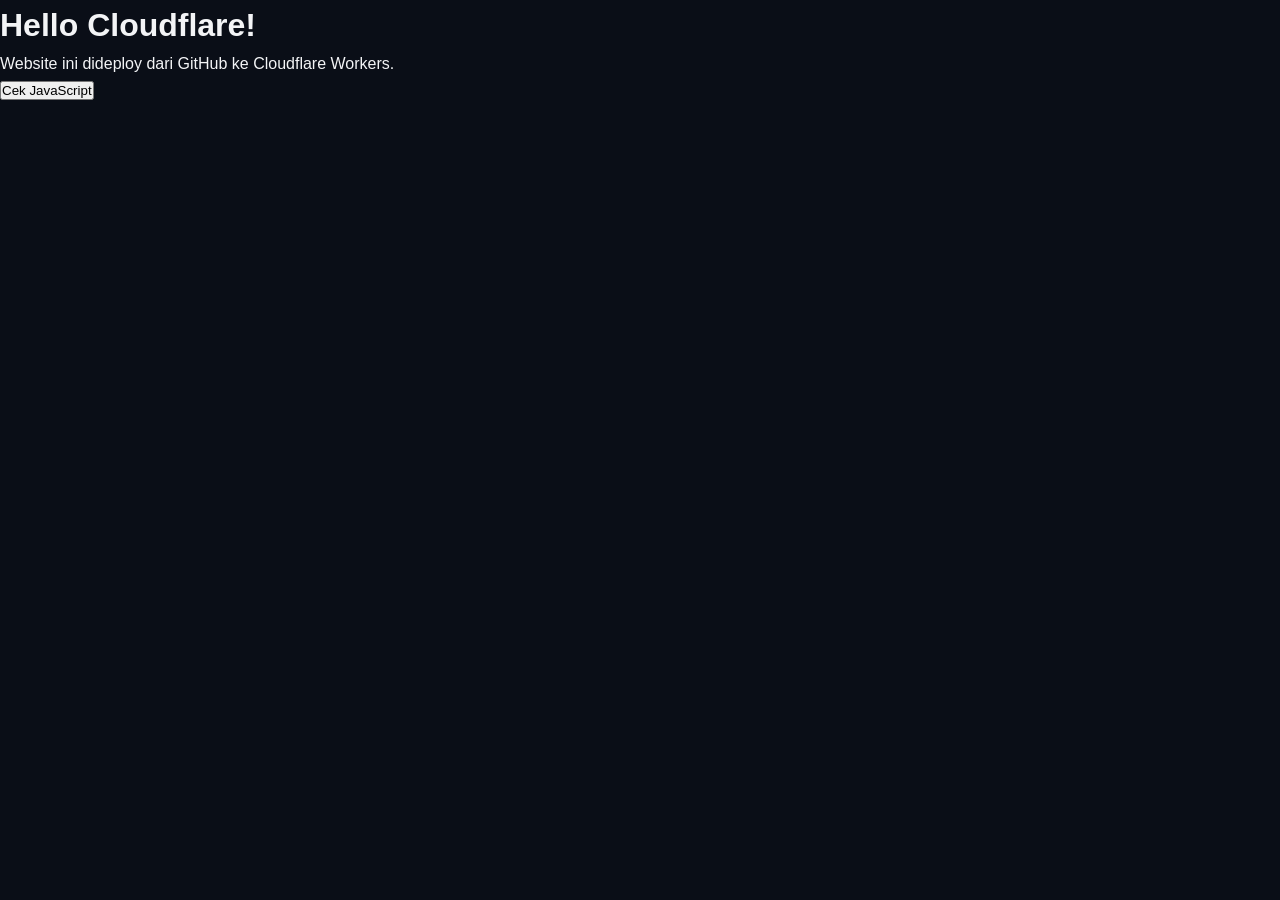
==== public/index.html @ fbc1a19c "fix: add wrangler config and public assets to root directory for Cloudflare deployment" ====
<!doctype html>
<html lang="id">
<head>
  <meta charset="UTF-8">
  <meta name="viewport" content="width=device-width, initial-scale=1.0">
  <title>PaaS Static Deployment</title>
  <link rel="stylesheet" href="style.css">
</head>
<body>
  <main>
    <h1>Hello Cloudflare!</h1>
    <p>Website ini dideploy dari GitHub ke Cloudflare Workers.</p>
    <button id="cek">Cek JavaScript</button>
    <p id="hasil"></p>
  </main>

  <script src="script.js"></script>
</body>
</html>
---- public/style.css ----
:root {
  --bg-primary: #0a0e17;
  --bg-card: rgba(18, 25, 41, 0.75);
  --border-card: rgba(255, 255, 255, 0.08);
  --text-main: #f3f4f6;
  --text-muted: #9ca3af;
  --primary-accent: #f38020; /* Cloudflare orange */
  --primary-glow: rgba(243, 128, 32, 0.35);
  --secondary-accent: #00d2ff;
  --secondary-glow: rgba(0, 210, 255, 0.3);
  --card-hover: rgba(28, 38, 62, 0.85);
  --code-bg: #05070c;
  --font-heading: 'Outfit', sans-serif;
  --font-body: 'Inter', sans-serif;
  --radius-lg: 18px;
  --radius-md: 12px;
  --transition: all 0.3s cubic-bezier(0.4, 0, 0.2, 1);
}

[data-theme="light"] {
  --bg-primary: #f8fafc;
  --bg-card: rgba(255, 255, 255, 0.85);
  --border-card: rgba(0, 0, 0, 0.08);
  --text-main: #0f172a;
  --text-muted: #64748b;
  --primary-accent: #ea580c;
  --primary-glow: rgba(234, 88, 12, 0.2);
  --secondary-accent: #0284c7;
  --secondary-glow: rgba(2, 132, 199, 0.2);
  --card-hover: rgba(255, 255, 255, 0.95);
  --code-bg: #1e293b;
}

* {
  margin: 0;
  padding: 0;
  box-sizing: border-box;
}

body {
  font-family: var(--font-body);
  background-color: var(--bg-primary);
  color: var(--text-main);
  min-height: 100vh;
  position: relative;
  overflow-x: hidden;
  transition: background-color 0.4s ease, color 0.4s ease;
  line-height: 1.6;
}

/* Background Glowing Orbs */
.background-decorations {
  position: fixed;
  top: 0;
  left: 0;
  width: 100%;
  height: 100%;
  pointer-events: none;
  z-index: -1;
  overflow: hidden;
}

.glow-orb {
  position: absolute;
  border-radius: 50%;
  filter: blur(100px);
  opacity: 0.5;
  animation: float 12s infinite alternate ease-in-out;
}

.glow-1 {
  width: 450px;
  height: 450px;
  background: var(--primary-glow);
  top: -100px;
  left: -50px;
}

.glow-2 {
  width: 500px;
  height: 500px;
  background: var(--secondary-glow);
  bottom: -150px;
  right: -50px;
  animation-duration: 15s;
}

.glow-3 {
  width: 300px;
  height: 300px;
  background: rgba(168, 85, 247, 0.15);
  top: 40%;
  left: 45%;
  animation-duration: 18s;
}

@keyframes float {
  0% { transform: translate(0, 0) scale(1); }
  100% { transform: translate(40px, 30px) scale(1.1); }
}

.container {
  max-width: 1100px;
  margin: 0 auto;
  padding: 0 1.5rem;
}

/* Header */
.site-header {
  padding: 1.25rem 0;
  border-bottom: 1px solid var(--border-card);
  backdrop-filter: blur(12px);
  position: sticky;
  top: 0;
  z-index: 50;
  background: rgba(10, 14, 23, 0.6);
}

[data-theme="light"] .site-header {
  background: rgba(248, 250, 252, 0.8);
}

.header-container {
  display: flex;
  align-items: center;
  justify-content: space-between;
}

.logo-group {
  display: flex;
  align-items: center;
  gap: 0.75rem;
}

.logo-badge {
  background: linear-gradient(135deg, var(--primary-accent), #f97316);
  color: #fff;
  font-weight: 700;
  font-family: var(--font-heading);
  padding: 0.3rem 0.65rem;
  border-radius: 8px;
  font-size: 0.85rem;
  letter-spacing: 0.05em;
  box-shadow: 0 4px 12px var(--primary-glow);
}

.logo-text {
  font-family: var(--font-heading);
  font-size: 1.2rem;
  font-weight: 600;
  letter-spacing: -0.02em;
}

.btn-icon {
  background: var(--bg-card);
  border: 1px solid var(--border-card);
  width: 40px;
  height: 40px;
  border-radius: 50%;
  display: flex;
  align-items: center;
  justify-content: center;
  cursor: pointer;
  font-size: 1.1rem;
  transition: var(--transition);
  color: var(--text-main);
}

.btn-icon:hover {
  transform: scale(1.08);
  border-color: var(--primary-accent);
}

/* Main Content */
.main-content {
  padding: 3.5rem 1.5rem;
}

/* Hero */
.hero-section {
  text-align: center;
  max-width: 760px;
  margin: 0 auto 3.5rem auto;
}

.badge-pill {
  display: inline-block;
  padding: 0.4rem 1rem;
  background: rgba(243, 128, 32, 0.12);
  color: var(--primary-accent);
  border: 1px solid rgba(243, 128, 32, 0.3);
  border-radius: 50px;
  font-size: 0.85rem;
  font-weight: 600;
  margin-bottom: 1.5rem;
  box-shadow: 0 2px 8px var(--primary-glow);
}

.hero-title {
  font-family: var(--font-heading);
  font-size: 2.8rem;
  line-height: 1.15;
  margin-bottom: 1.25rem;
  font-weight: 700;
}

.gradient-text {
  background: linear-gradient(135deg, var(--primary-accent), var(--secondary-accent));
  -webkit-background-clip: text;
  -webkit-text-fill-color: transparent;
}

.deployment-status-banner {
  display: inline-block;
  background: rgba(34, 197, 94, 0.12);
  color: #22c55e;
  border: 1px solid rgba(34, 197, 94, 0.3);
  padding: 0.5rem 1.25rem;
  border-radius: 50px;
  font-weight: 600;
  font-size: 0.95rem;
  margin-bottom: 1.25rem;
  box-shadow: 0 2px 10px rgba(34, 197, 94, 0.2);
}

[data-theme="light"] .deployment-status-banner {
  background: rgba(22, 163, 74, 0.12);
  color: #16a34a;
  border-color: rgba(22, 163, 74, 0.3);
}

.hero-subtitle {
  color: var(--text-muted);
  font-size: 1.1rem;
  line-height: 1.6;
  margin-bottom: 2rem;
}

.cta-actions {
  display: flex;
  gap: 1rem;
  justify-content: center;
}

.btn {
  padding: 0.75rem 1.5rem;
  border-radius: var(--radius-md);
  font-weight: 600;
  font-family: var(--font-body);
  font-size: 0.95rem;
  cursor: pointer;
  transition: var(--transition);
  outline: none;
}

.btn-primary {
  background: linear-gradient(135deg, var(--primary-accent), #f97316);
  color: #fff;
  border: none;
  box-shadow: 0 4px 16px var(--primary-glow);
}

.btn-primary:hover {
  transform: translateY(-2px);
  box-shadow: 0 8px 24px var(--primary-glow);
}

.btn-secondary {
  background: var(--bg-card);
  color: var(--text-main);
  border: 1px solid var(--border-card);
  backdrop-filter: blur(8px);
}

.btn-secondary:hover {
  background: var(--card-hover);
  border-color: var(--secondary-accent);
  transform: translateY(-2px);
}

/* Glass Card Grid */
.grid-section {
  display: grid;
  grid-template-columns: repeat(auto-fit, minmax(300px, 1fr));
  gap: 1.5rem;
  margin-bottom: 2rem;
}

.glass-card {
  background: var(--bg-card);
  border: 1px solid var(--border-card);
  border-radius: var(--radius-lg);
  padding: 1.75rem;
  backdrop-filter: blur(14px);
  transition: var(--transition);
  box-shadow: 0 10px 30px rgba(0, 0, 0, 0.2);
}

.glass-card:hover {
  transform: translateY(-4px);
  border-color: rgba(255, 255, 255, 0.2);
  background: var(--card-hover);
  box-shadow: 0 15px 35px rgba(0, 0, 0, 0.35);
}

.card-header {
  display: flex;
  align-items: center;
  gap: 0.75rem;
  margin-bottom: 1.25rem;
  border-bottom: 1px solid var(--border-card);
  padding-bottom: 0.75rem;
}

.card-header h3 {
  font-family: var(--font-heading);
  font-size: 1.2rem;
  font-weight: 600;
}

.icon-chip {
  width: 36px;
  height: 36px;
  background: rgba(255, 255, 255, 0.05);
  border-radius: 10px;
  display: flex;
  align-items: center;
  justify-content: center;
  font-size: 1.1rem;
}

/* Info List */
.info-list {
  list-style: none;
  display: flex;
  flex-direction: column;
  gap: 0.85rem;
}

.info-list li {
  display: flex;
  justify-content: space-between;
  align-items: center;
  font-size: 0.95rem;
}

.info-label {
  color: var(--text-muted);
}

.info-value {
  font-weight: 600;
  color: var(--text-main);
}

/* Status Card */
.status-indicator-box {
  display: flex;
  align-items: center;
  gap: 0.6rem;
  margin-bottom: 1.2rem;
}

.status-dot {
  width: 10px;
  height: 10px;
  border-radius: 50%;
  background-color: #22c55e;
  box-shadow: 0 0 10px #22c55e;
  animation: pulse 2s infinite;
}

@keyframes pulse {
  0% { transform: scale(0.95); opacity: 0.8; }
  50% { transform: scale(1.15); opacity: 1; }
  100% { transform: scale(0.95); opacity: 0.8; }
}

.status-label {
  font-weight: 600;
  font-size: 0.95rem;
}

.metrics-grid {
  display: grid;
  grid-template-columns: repeat(3, 1fr);
  gap: 0.5rem;
  background: rgba(0, 0, 0, 0.2);
  padding: 0.75rem;
  border-radius: var(--radius-md);
  margin-bottom: 1rem;
}

[data-theme="light"] .metrics-grid {
  background: rgba(0, 0, 0, 0.04);
}

.metric-item {
  display: flex;
  flex-direction: column;
  align-items: center;
  text-align: center;
}

.metric-title {
  font-size: 0.75rem;
  color: var(--text-muted);
}

.metric-value {
  font-size: 0.9rem;
  font-weight: 700;
  color: var(--secondary-accent);
  margin-top: 0.25rem;
}

.timestamp-text {
  font-size: 0.8rem;
  color: var(--text-muted);
  text-align: right;
}

/* Feature Card */
.feature-item {
  margin-bottom: 0.85rem;
}

.feature-item strong {
  display: block;
  font-size: 0.95rem;
  color: var(--text-main);
  margin-bottom: 0.2rem;
}

.feature-item p {
  font-size: 0.85rem;
  color: var(--text-muted);
}

code {
  background: rgba(255, 255, 255, 0.08);
  padding: 0.15rem 0.35rem;
  border-radius: 4px;
  font-size: 0.85em;
  font-family: monospace;
}

/* Spec Box */
.spec-box {
  margin-top: 2rem;
  transition: var(--transition);
}

.spec-box.hidden {
  display: none;
}

.spec-box pre {
  background: var(--code-bg);
  padding: 1.25rem;
  border-radius: var(--radius-md);
  overflow-x: auto;
  color: #38bdf8;
  font-family: 'Consolas', 'Courier New', monospace;
  font-size: 0.9rem;
  border: 1px solid var(--border-card);
}

/* Footer */
.site-footer {
  margin-top: 4rem;
  padding: 2rem 0;
  border-top: 1px solid var(--border-card);
  text-align: center;
  color: var(--text-muted);
  font-size: 0.9rem;
}

.footer-content {
  display: flex;
  flex-direction: column;
  align-items: center;
  gap: 0.5rem;
}

.footer-badge {
  font-size: 0.8rem;
  background: rgba(255, 255, 255, 0.05);
  padding: 0.25rem 0.75rem;
  border-radius: 20px;
}

@media (max-width: 640px) {
  .hero-title {
    font-size: 2.1rem;
  }
  .cta-actions {
    flex-direction: column;
  }
  .metrics-grid {
    grid-template-columns: 1fr;
    gap: 0.75rem;
  }
}
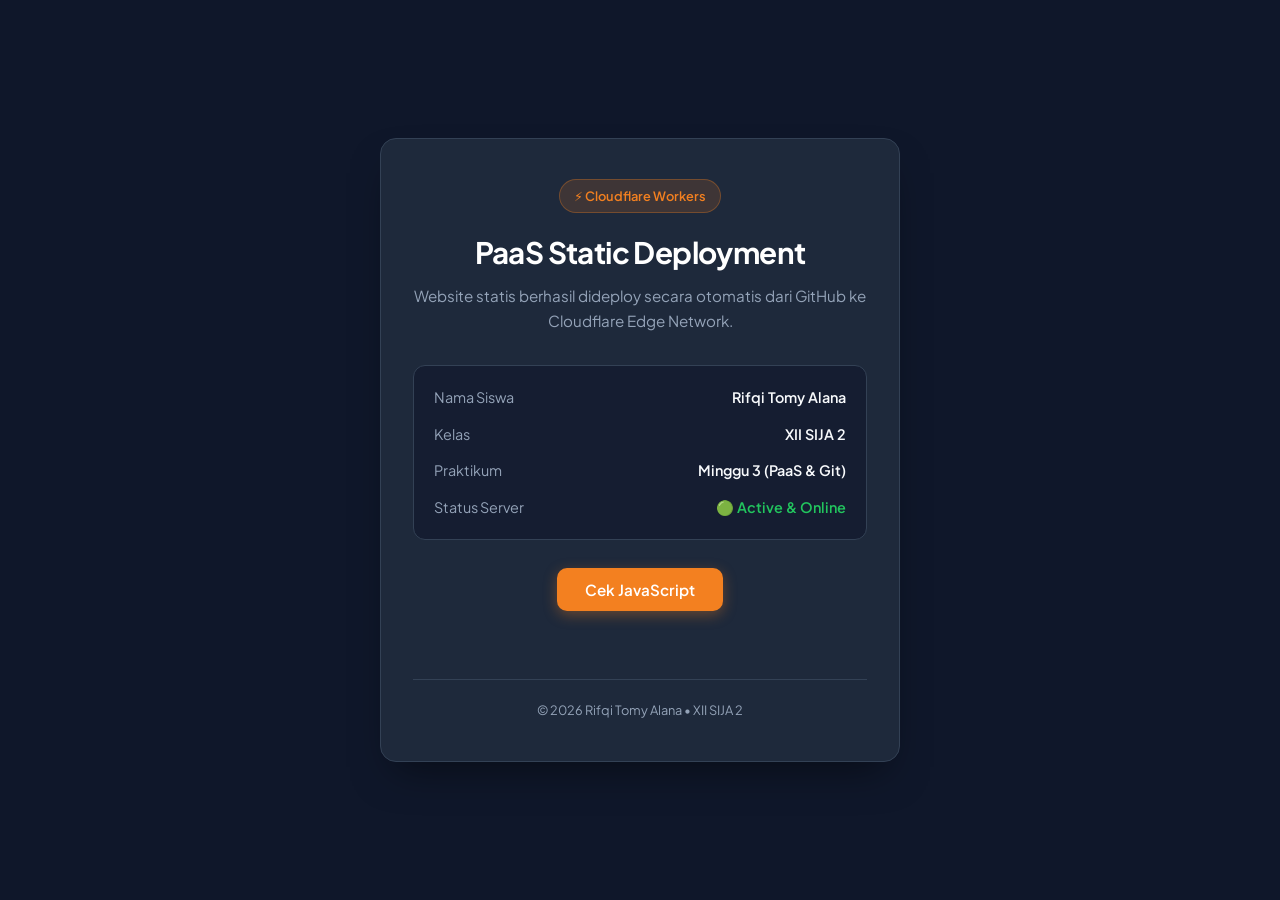
==== commit e9a65029: "feat: design simple and clean static page for Cloudflare deployment" ====
--- a/public/index.html
+++ b/public/index.html
@@ -3,16 +3,49 @@
 <head>
   <meta charset="UTF-8">
   <meta name="viewport" content="width=device-width, initial-scale=1.0">
-  <title>PaaS Static Deployment</title>
+  <meta name="description" content="Praktikum PaaS Cloudflare Static Hosting - Rifqi Tomy Alana">
+  <title>PaaS Static Deployment - Rifqi Tomy Alana</title>
+  <link rel="preconnect" href="https://fonts.googleapis.com">
+  <link rel="preconnect" href="https://fonts.gstatic.com" crossorigin>
+  <link href="https://fonts.googleapis.com/css2?family=Plus+Jakarta+Sans:wght@400;500;600;700&display=swap" rel="stylesheet">
   <link rel="stylesheet" href="style.css">
 </head>
 <body>
-  <main>
-    <h1>Hello Cloudflare!</h1>
-    <p>Website ini dideploy dari GitHub ke Cloudflare Workers.</p>
-    <button id="cek">Cek JavaScript</button>
-    <p id="hasil"></p>
-  </main>
+  <div class="card">
+    <div class="header">
+      <div class="badge">⚡ Cloudflare Workers</div>
+      <h1>PaaS Static Deployment</h1>
+      <p class="subtitle">Website statis berhasil dideploy secara otomatis dari GitHub ke Cloudflare Edge Network.</p>
+    </div>
+
+    <div class="info-box">
+      <div class="info-item">
+        <span class="label">Nama Siswa</span>
+        <span class="value">Rifqi Tomy Alana</span>
+      </div>
+      <div class="info-item">
+        <span class="label">Kelas</span>
+        <span class="value">XII SIJA 2</span>
+      </div>
+      <div class="info-item">
+        <span class="label">Praktikum</span>
+        <span class="value">Minggu 3 (PaaS & Git)</span>
+      </div>
+      <div class="info-item">
+        <span class="label">Status Server</span>
+        <span class="value status-online">🟢 Active & Online</span>
+      </div>
+    </div>
+
+    <div class="action-box">
+      <button id="cek" class="btn">Cek JavaScript</button>
+      <p id="hasil"></p>
+    </div>
+
+    <footer class="footer">
+      <p>© 2026 Rifqi Tomy Alana • XII SIJA 2</p>
+    </footer>
+  </div>
 
   <script src="script.js"></script>
 </body>
--- a/public/style.css
+++ b/public/style.css
@@ -1,34 +1,13 @@
 :root {
-  --bg-primary: #0a0e17;
-  --bg-card: rgba(18, 25, 41, 0.75);
-  --border-card: rgba(255, 255, 255, 0.08);
-  --text-main: #f3f4f6;
-  --text-muted: #9ca3af;
-  --primary-accent: #f38020; /* Cloudflare orange */
-  --primary-glow: rgba(243, 128, 32, 0.35);
-  --secondary-accent: #00d2ff;
-  --secondary-glow: rgba(0, 210, 255, 0.3);
-  --card-hover: rgba(28, 38, 62, 0.85);
-  --code-bg: #05070c;
-  --font-heading: 'Outfit', sans-serif;
-  --font-body: 'Inter', sans-serif;
-  --radius-lg: 18px;
-  --radius-md: 12px;
-  --transition: all 0.3s cubic-bezier(0.4, 0, 0.2, 1);
-}
-
-[data-theme="light"] {
-  --bg-primary: #f8fafc;
-  --bg-card: rgba(255, 255, 255, 0.85);
-  --border-card: rgba(0, 0, 0, 0.08);
-  --text-main: #0f172a;
-  --text-muted: #64748b;
-  --primary-accent: #ea580c;
-  --primary-glow: rgba(234, 88, 12, 0.2);
-  --secondary-accent: #0284c7;
-  --secondary-glow: rgba(2, 132, 199, 0.2);
-  --card-hover: rgba(255, 255, 255, 0.95);
-  --code-bg: #1e293b;
+  --primary: #f38020;
+  --primary-hover: #e06d10;
+  --bg: #0f172a;
+  --card-bg: #1e293b;
+  --border: #334155;
+  --text-main: #f8fafc;
+  --text-muted: #94a3b8;
+  --success: #22c55e;
+  --success-bg: rgba(34, 197, 94, 0.12);
 }
 
 * {
@@ -38,467 +17,139 @@
 }
 
 body {
-  font-family: var(--font-body);
-  background-color: var(--bg-primary);
+  font-family: 'Plus Jakarta Sans', system-ui, -apple-system, sans-serif;
+  background-color: var(--bg);
   color: var(--text-main);
   min-height: 100vh;
-  position: relative;
-  overflow-x: hidden;
-  transition: background-color 0.4s ease, color 0.4s ease;
+  display: flex;
+  justify-content: center;
+  align-items: center;
+  padding: 1.5rem;
   line-height: 1.6;
 }
 
-/* Background Glowing Orbs */
-.background-decorations {
-  position: fixed;
-  top: 0;
-  left: 0;
+.card {
+  background-color: var(--card-bg);
+  border: 1px solid var(--border);
+  border-radius: 16px;
   width: 100%;
-  height: 100%;
-  pointer-events: none;
-  z-index: -1;
-  overflow: hidden;
+  max-width: 520px;
+  padding: 2.5rem 2rem;
+  box-shadow: 0 20px 40px -15px rgba(0, 0, 0, 0.5);
+  text-align: center;
+  transition: transform 0.2s ease, box-shadow 0.2s ease;
 }
 
-.glow-orb {
-  position: absolute;
-  border-radius: 50%;
-  filter: blur(100px);
-  opacity: 0.5;
-  animation: float 12s infinite alternate ease-in-out;
+.badge {
+  display: inline-block;
+  font-size: 0.8rem;
+  font-weight: 600;
+  padding: 0.35rem 0.85rem;
+  border-radius: 20px;
+  background: rgba(243, 128, 32, 0.15);
+  color: var(--primary);
+  border: 1px solid rgba(243, 128, 32, 0.3);
+  margin-bottom: 1rem;
 }
 
-.glow-1 {
-  width: 450px;
-  height: 450px;
-  background: var(--primary-glow);
-  top: -100px;
-  left: -50px;
+h1 {
+  font-size: 1.85rem;
+  font-weight: 700;
+  letter-spacing: -0.02em;
+  color: #ffffff;
+  margin-bottom: 0.5rem;
 }
 
-.glow-2 {
-  width: 500px;
-  height: 500px;
-  background: var(--secondary-glow);
-  bottom: -150px;
-  right: -50px;
-  animation-duration: 15s;
-}
-
-.glow-3 {
-  width: 300px;
-  height: 300px;
-  background: rgba(168, 85, 247, 0.15);
-  top: 40%;
-  left: 45%;
-  animation-duration: 18s;
-}
-
-@keyframes float {
-  0% { transform: translate(0, 0) scale(1); }
-  100% { transform: translate(40px, 30px) scale(1.1); }
-}
-
-.container {
-  max-width: 1100px;
-  margin: 0 auto;
-  padding: 0 1.5rem;
-}
-
-/* Header */
-.site-header {
-  padding: 1.25rem 0;
-  border-bottom: 1px solid var(--border-card);
-  backdrop-filter: blur(12px);
-  position: sticky;
-  top: 0;
-  z-index: 50;
-  background: rgba(10, 14, 23, 0.6);
-}
-
-[data-theme="light"] .site-header {
-  background: rgba(248, 250, 252, 0.8);
-}
-
-.header-container {
-  display: flex;
-  align-items: center;
-  justify-content: space-between;
-}
-
-.logo-group {
-  display: flex;
-  align-items: center;
-  gap: 0.75rem;
-}
-
-.logo-badge {
-  background: linear-gradient(135deg, var(--primary-accent), #f97316);
-  color: #fff;
-  font-weight: 700;
-  font-family: var(--font-heading);
-  padding: 0.3rem 0.65rem;
-  border-radius: 8px;
-  font-size: 0.85rem;
-  letter-spacing: 0.05em;
-  box-shadow: 0 4px 12px var(--primary-glow);
-}
-
-.logo-text {
-  font-family: var(--font-heading);
-  font-size: 1.2rem;
-  font-weight: 600;
-  letter-spacing: -0.02em;
-}
-
-.btn-icon {
-  background: var(--bg-card);
-  border: 1px solid var(--border-card);
-  width: 40px;
-  height: 40px;
-  border-radius: 50%;
-  display: flex;
-  align-items: center;
-  justify-content: center;
-  cursor: pointer;
-  font-size: 1.1rem;
-  transition: var(--transition);
-  color: var(--text-main);
-}
-
-.btn-icon:hover {
-  transform: scale(1.08);
-  border-color: var(--primary-accent);
-}
-
-/* Main Content */
-.main-content {
-  padding: 3.5rem 1.5rem;
-}
-
-/* Hero */
-.hero-section {
-  text-align: center;
-  max-width: 760px;
-  margin: 0 auto 3.5rem auto;
-}
-
-.badge-pill {
-  display: inline-block;
-  padding: 0.4rem 1rem;
-  background: rgba(243, 128, 32, 0.12);
-  color: var(--primary-accent);
-  border: 1px solid rgba(243, 128, 32, 0.3);
-  border-radius: 50px;
-  font-size: 0.85rem;
-  font-weight: 600;
-  margin-bottom: 1.5rem;
-  box-shadow: 0 2px 8px var(--primary-glow);
-}
-
-.hero-title {
-  font-family: var(--font-heading);
-  font-size: 2.8rem;
-  line-height: 1.15;
-  margin-bottom: 1.25rem;
-  font-weight: 700;
-}
-
-.gradient-text {
-  background: linear-gradient(135deg, var(--primary-accent), var(--secondary-accent));
-  -webkit-background-clip: text;
-  -webkit-text-fill-color: transparent;
-}
-
-.deployment-status-banner {
-  display: inline-block;
-  background: rgba(34, 197, 94, 0.12);
-  color: #22c55e;
-  border: 1px solid rgba(34, 197, 94, 0.3);
-  padding: 0.5rem 1.25rem;
-  border-radius: 50px;
-  font-weight: 600;
+.subtitle {
   font-size: 0.95rem;
-  margin-bottom: 1.25rem;
-  box-shadow: 0 2px 10px rgba(34, 197, 94, 0.2);
-}
-
-[data-theme="light"] .deployment-status-banner {
-  background: rgba(22, 163, 74, 0.12);
-  color: #16a34a;
-  border-color: rgba(22, 163, 74, 0.3);
-}
-
-.hero-subtitle {
   color: var(--text-muted);
-  font-size: 1.1rem;
-  line-height: 1.6;
   margin-bottom: 2rem;
 }
 
-.cta-actions {
-  display: flex;
-  gap: 1rem;
-  justify-content: center;
-}
-
-.btn {
-  padding: 0.75rem 1.5rem;
-  border-radius: var(--radius-md);
-  font-weight: 600;
-  font-family: var(--font-body);
-  font-size: 0.95rem;
-  cursor: pointer;
-  transition: var(--transition);
-  outline: none;
-}
-
-.btn-primary {
-  background: linear-gradient(135deg, var(--primary-accent), #f97316);
-  color: #fff;
-  border: none;
-  box-shadow: 0 4px 16px var(--primary-glow);
-}
-
-.btn-primary:hover {
-  transform: translateY(-2px);
-  box-shadow: 0 8px 24px var(--primary-glow);
-}
-
-.btn-secondary {
-  background: var(--bg-card);
-  color: var(--text-main);
-  border: 1px solid var(--border-card);
-  backdrop-filter: blur(8px);
-}
-
-.btn-secondary:hover {
-  background: var(--card-hover);
-  border-color: var(--secondary-accent);
-  transform: translateY(-2px);
-}
-
-/* Glass Card Grid */
-.grid-section {
-  display: grid;
-  grid-template-columns: repeat(auto-fit, minmax(300px, 1fr));
-  gap: 1.5rem;
-  margin-bottom: 2rem;
-}
-
-.glass-card {
-  background: var(--bg-card);
-  border: 1px solid var(--border-card);
-  border-radius: var(--radius-lg);
-  padding: 1.75rem;
-  backdrop-filter: blur(14px);
-  transition: var(--transition);
-  box-shadow: 0 10px 30px rgba(0, 0, 0, 0.2);
-}
-
-.glass-card:hover {
-  transform: translateY(-4px);
-  border-color: rgba(255, 255, 255, 0.2);
-  background: var(--card-hover);
-  box-shadow: 0 15px 35px rgba(0, 0, 0, 0.35);
-}
-
-.card-header {
-  display: flex;
-  align-items: center;
-  gap: 0.75rem;
-  margin-bottom: 1.25rem;
-  border-bottom: 1px solid var(--border-card);
-  padding-bottom: 0.75rem;
-}
-
-.card-header h3 {
-  font-family: var(--font-heading);
-  font-size: 1.2rem;
-  font-weight: 600;
-}
-
-.icon-chip {
-  width: 36px;
-  height: 36px;
-  background: rgba(255, 255, 255, 0.05);
-  border-radius: 10px;
-  display: flex;
-  align-items: center;
-  justify-content: center;
-  font-size: 1.1rem;
-}
-
-/* Info List */
-.info-list {
-  list-style: none;
+.info-box {
+  background: rgba(15, 23, 42, 0.6);
+  border: 1px solid var(--border);
+  border-radius: 12px;
+  padding: 1.25rem;
+  margin-bottom: 1.75rem;
+  text-align: left;
   display: flex;
   flex-direction: column;
   gap: 0.85rem;
 }
 
-.info-list li {
+.info-item {
   display: flex;
   justify-content: space-between;
   align-items: center;
-  font-size: 0.95rem;
+  font-size: 0.9rem;
 }
 
-.info-label {
+.label {
   color: var(--text-muted);
 }
 
-.info-value {
+.value {
   font-weight: 600;
   color: var(--text-main);
 }
 
-/* Status Card */
-.status-indicator-box {
-  display: flex;
-  align-items: center;
-  gap: 0.6rem;
-  margin-bottom: 1.2rem;
+.status-online {
+  color: var(--success);
 }
 
-.status-dot {
-  width: 10px;
-  height: 10px;
-  border-radius: 50%;
-  background-color: #22c55e;
-  box-shadow: 0 0 10px #22c55e;
-  animation: pulse 2s infinite;
+.action-box {
+  margin-bottom: 1.75rem;
 }
 
-@keyframes pulse {
-  0% { transform: scale(0.95); opacity: 0.8; }
-  50% { transform: scale(1.15); opacity: 1; }
-  100% { transform: scale(0.95); opacity: 0.8; }
+.btn {
+  background-color: var(--primary);
+  color: #ffffff;
+  font-family: inherit;
+  font-weight: 600;
+  font-size: 0.95rem;
+  padding: 0.75rem 1.75rem;
+  border: none;
+  border-radius: 10px;
+  cursor: pointer;
+  box-shadow: 0 4px 14px rgba(243, 128, 32, 0.35);
+  transition: all 0.2s ease;
 }
 
-.status-label {
-  font-weight: 600;
-  font-size: 0.95rem;
+.btn:hover {
+  background-color: var(--primary-hover);
+  transform: translateY(-2px);
+  box-shadow: 0 6px 20px rgba(243, 128, 32, 0.45);
 }
 
-.metrics-grid {
-  display: grid;
-  grid-template-columns: repeat(3, 1fr);
-  gap: 0.5rem;
-  background: rgba(0, 0, 0, 0.2);
-  padding: 0.75rem;
-  border-radius: var(--radius-md);
-  margin-bottom: 1rem;
+.btn:active {
+  transform: translateY(0);
 }
 
-[data-theme="light"] .metrics-grid {
-  background: rgba(0, 0, 0, 0.04);
+#hasil {
+  margin-top: 1rem;
+  font-size: 0.9rem;
+  font-weight: 500;
+  color: var(--success);
+  min-height: 1.5rem;
+  opacity: 0;
+  transform: translateY(6px);
+  transition: opacity 0.3s ease, transform 0.3s ease;
 }
 
-.metric-item {
-  display: flex;
-  flex-direction: column;
-  align-items: center;
-  text-align: center;
+#hasil.active {
+  opacity: 1;
+  transform: translateY(0);
+  background: var(--success-bg);
+  padding: 0.6rem 1rem;
+  border-radius: 8px;
+  border: 1px solid rgba(34, 197, 94, 0.25);
+  display: inline-block;
 }
 
-.metric-title {
-  font-size: 0.75rem;
+.footer {
+  border-top: 1px solid var(--border);
+  padding-top: 1.25rem;
+  font-size: 0.8rem;
   color: var(--text-muted);
 }
-
-.metric-value {
-  font-size: 0.9rem;
-  font-weight: 700;
-  color: var(--secondary-accent);
-  margin-top: 0.25rem;
-}
-
-.timestamp-text {
-  font-size: 0.8rem;
-  color: var(--text-muted);
-  text-align: right;
-}
-
-/* Feature Card */
-.feature-item {
-  margin-bottom: 0.85rem;
-}
-
-.feature-item strong {
-  display: block;
-  font-size: 0.95rem;
-  color: var(--text-main);
-  margin-bottom: 0.2rem;
-}
-
-.feature-item p {
-  font-size: 0.85rem;
-  color: var(--text-muted);
-}
-
-code {
-  background: rgba(255, 255, 255, 0.08);
-  padding: 0.15rem 0.35rem;
-  border-radius: 4px;
-  font-size: 0.85em;
-  font-family: monospace;
-}
-
-/* Spec Box */
-.spec-box {
-  margin-top: 2rem;
-  transition: var(--transition);
-}
-
-.spec-box.hidden {
-  display: none;
-}
-
-.spec-box pre {
-  background: var(--code-bg);
-  padding: 1.25rem;
-  border-radius: var(--radius-md);
-  overflow-x: auto;
-  color: #38bdf8;
-  font-family: 'Consolas', 'Courier New', monospace;
-  font-size: 0.9rem;
-  border: 1px solid var(--border-card);
-}
-
-/* Footer */
-.site-footer {
-  margin-top: 4rem;
-  padding: 2rem 0;
-  border-top: 1px solid var(--border-card);
-  text-align: center;
-  color: var(--text-muted);
-  font-size: 0.9rem;
-}
-
-.footer-content {
-  display: flex;
-  flex-direction: column;
-  align-items: center;
-  gap: 0.5rem;
-}
-
-.footer-badge {
-  font-size: 0.8rem;
-  background: rgba(255, 255, 255, 0.05);
-  padding: 0.25rem 0.75rem;
-  border-radius: 20px;
-}
-
-@media (max-width: 640px) {
-  .hero-title {
-    font-size: 2.1rem;
-  }
-  .cta-actions {
-    flex-direction: column;
-  }
-  .metrics-grid {
-    grid-template-columns: 1fr;
-    gap: 0.75rem;
-  }
-}
